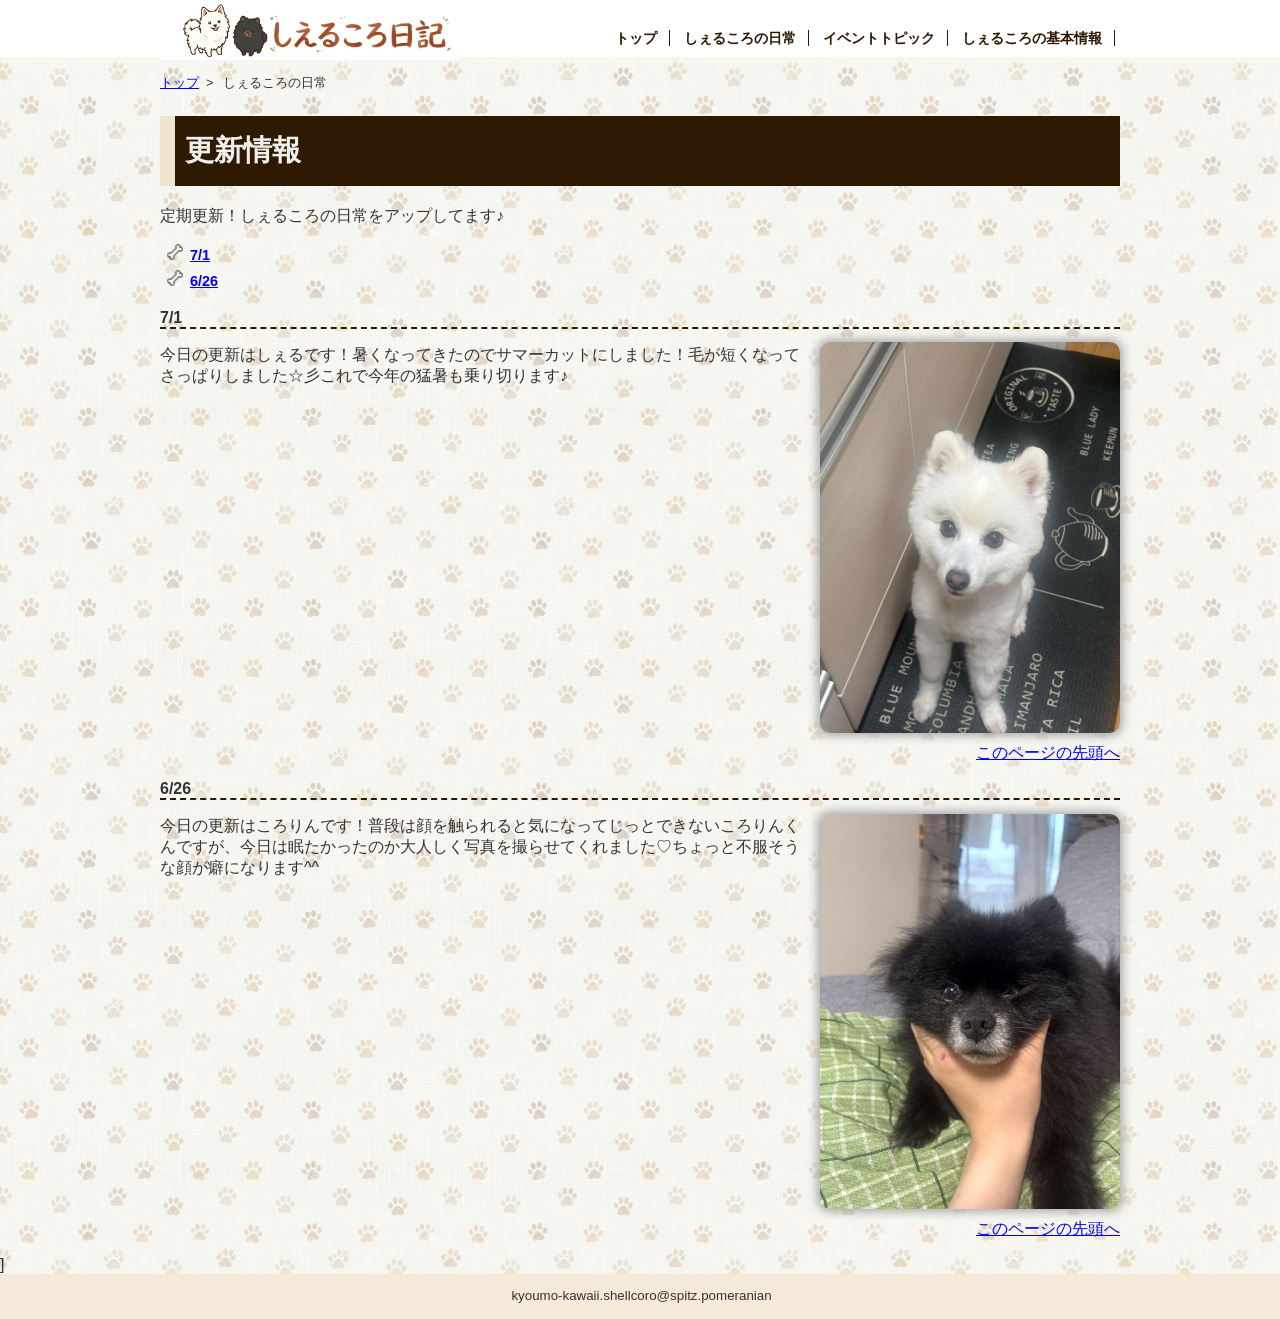
==== contents1.html @ 989ab595 "Add files via upload" ====
<!DOCTYPE html>
<html lang="ja">

<head>
    <meta charset="UTF-8">
    <title>しぇるころの日常:しぇるころ日記</title>
    <link rel="stylesheet" href="css/mystyle.css">
    <meta name="description" content="しぇるころ日記の２匹の日常をアップするページです。毎週かわいいしぇることの様子をアップしていきます。">
    <meta name="viewport" content="width=device-width">
</head>

<body>
    <header>
        <div class="header-in">
            <a href="index.html">
                <img id="pagetop" src="image/logo.png" width="300" height="60" alt="しぇるころ日記">
            </a>
            <nav>
                <ul>
                    <li><a href="index.html">トップ</a></li>
                    <li><a href="contents1.html">しぇるころの日常</a></li>
                    <li><a href="contents2.html">イベントトピック</a></li>
                    <li><a href="contents3.html">しぇるころの基本情報</a></li>
                </ul>
            </nav>
        </div>
    </header>
    <article class="page">
        <ol>
            <li><a href="index.html">トップ</a>&nbsp;&nbsp;&gt;</li>
            <li>しぇるころの日常</li>
        </ol>
        <h1 class="sub-h1">更新情報</h1>
        <p>定期更新！しぇるころの日常をアップしてます♪</p>
        <ul class="koshin-list">
            <li><a href="#koshin2">7/1</a></li>
            <li><a href="#koshin1">6/26</a></li>
        </ul>
        <section>
            <h2 id="koshin2">7/1</h2>
            <img src="image/7.1.jpg" width="300" height="391" alt="7.1 サマーカットしぇる" class="koshin-img">
            <p>今日の更新はしぇるです！暑くなってきたのでサマーカットにしました！毛が短くなってさっぱりしました☆彡これで今年の猛暑も乗り切ります♪</p>
            <p class="sentou"><a href="#pagetop">このページの先頭へ</a></p>
        </section>
        <section>
            <h2 id="koshin1">6/26</h2>
            <img src="image/6.26.jpg" width="300" height="395" alt="6.26 顔をつかまれているころりん" class="koshin-img">
            <p>今日の更新はころりんです！普段は顔を触られると気になってじっとできないころりんくんですが、今日は眠たかったのか大人しく写真を撮らせてくれました♡ちょっと不服そうな顔が癖になります^^</p>
            <p class="sentou"><a href="#pagetop">このページの先頭へ</a></p>
        </section>
    </article>]
    <footer>
        <small>kyoumo-kawaii.shellcoro@spitz.pomeranian</small>
    </footer>
</body>

</html>
---- css/mystyle.css ----
@charset "utf-8";
body{
	background-image: url("../image/bg.png");
    background-repeat: repeat; 
    background-size: 450px auto;
	color:#333333;
	font-family: "メイリオ","Hiragino Sans",sans-serif;
	margin: 0;
	padding: 0;
}

h1 {
    font-size: 180%;
    font-weight: bold;
    color: #2e1902;
    border-left: 10px solid #4a2e05;
    background-color: #f0efed;
    padding-bottom: 15px;
    padding-top: 12px;
    padding-right: 12px;
    padding-left: 15px;
    margin-bottom: 20px;
}

h2{
    font-size: medium;
    border-bottom: 2px dashed#2e1902;
}
footer {
    text-align: center;
    background-color: #f5ead9;
    padding-bottom: 15px;
    padding-top: 12px;
    padding-right: 12px;
    padding-left: 15px;
}

h3 {
    text-align: center;
    background-color: #2e1902;
    color: #f0efed;
    padding-bottom: 5px;
    padding-top: 6px;
    padding-right: 6px;
    padding-left: 5px;
}

.brown{
    color:#2e1902;
}

ul {
	list-style-type: none;
	padding-left: 0;
	font-size: 90%;
	line-height: 1.8;
}

header {
	background-color: #ffffff;
}

nav ul{
    font-weight: bold;
    text-align: right;
    padding-top: 26px;
    padding-bottom: 5px;
    padding-right: 5px;
    margin: 0;
}

nav li{
    display:inline;
    padding-left: 10px;
    padding-right: 12px;
    border-right: 1px solid #2e1902;
}

article{
    position: relative;
    clear: both;
    width: 960px;
    margin-left: auto;
    margin-right: auto;
}

header img{
    float:left;
}

.header-in{
    width: 960px;
    margin-left: auto;
    margin-right: auto;
}

.sub-h1 {
	background-color: #2e1902;
    color: #f0efed;
	padding-top: 15px;
	padding-left: 10px;
	border-left: 15px solid #efe4cd;
}

.koshin-list{
    list-style-image: url(../image/hone.png);
    font-weight: bold;
    margin-left: 30px;
}

.koshin-img{
    box-shadow: 0px 0px 10px 3px #aaaaaa;
	border-radius: 10px;
	float: right;
	margin-left: 20px;
	margin-bottom: 10px;
}

.sentou{
    clear: both;
    text-align: right;
}

ol li{
    display: inline;
    margin-right: 5px;
    font-size: 80%;
}

ol{
    padding-left: 0;
}

.page{
    padding-left: 10px;
    padding-right: 10px;
}


nav ul a{
	text-decoration: none;
    color: #2e1902;
}

nav ul a:hover{
	color: #ed86c4;
}

nav ul a:active{
	color: #7ab8e7;
}

table{
    float: left;         
    width: 60%;          
    border: 1px solid #2e1902;
    font-size: 90%;
    margin-top: 20px;
    margin-bottom: 20px;
    border-collapse: collapse;
}

th{
	background-color: #4a2e05;
	border: 1px solid #2e1902;
    color: #f0efed;
	padding: 10px;
	width: 20%;
}

td{
	background-color: #f0efed;
    border: 1px solid #2e1902;
    color: #4a2e05;
	padding: 10px;
}

.profile-container {
    display: flex;     
    gap: 20px;           
    margin-bottom: 40px; 
}

.profile-image {
    float: right;
    width: 35%;
    height: 35%;
    margin-top: 50px;
    margin-left: 20px;
    object-fit: cover; 
    clip-path: polygon(50% 15%, 65% 0%, 85% 0%, 100% 18%, 100% 40%, 80% 65%, 50% 95%, 20% 65%, 0% 40%, 0% 18%, 15% 0%, 35% 0%);
}

.clear-fix {
    clear: both;         
}

.gallery-container {
    margin-top: 20px;
    margin-bottom: 25px;
}

.gallery-img {
    float: left;        
    margin-right: 5px;  
    object-fit: cover;  
    border-radius: 10px; 
}

/*959px以下の場合*/

@media(max-width:960px){
    header img{
        float:none;
    }
    nav ul{
        text-align: left;
        padding: 0;
        margin-left: 10px;
    }
    article{
    width: auto;
}

    article img{
        max-width: 100%;
        height: auto;
    }

    .header-in{
        width: auto;
    }
}

/*600px以下の場合*/
@media (max-width: 600px){
	nav li{
		font-size: 75%;
		padding-left: 2px;
		padding-right: 2px;
	}
	footer{
		font-size: 75%;
	}
	.catch{
		top:5px;
		left:10px;
	}
	.point-img{
		float: none;
	}
}

/*プリント出力*/
@media print{
	.catch{
		color: #000000;
		text-shadow: none;
	}
	footer{
		color: #000000;
	}
}
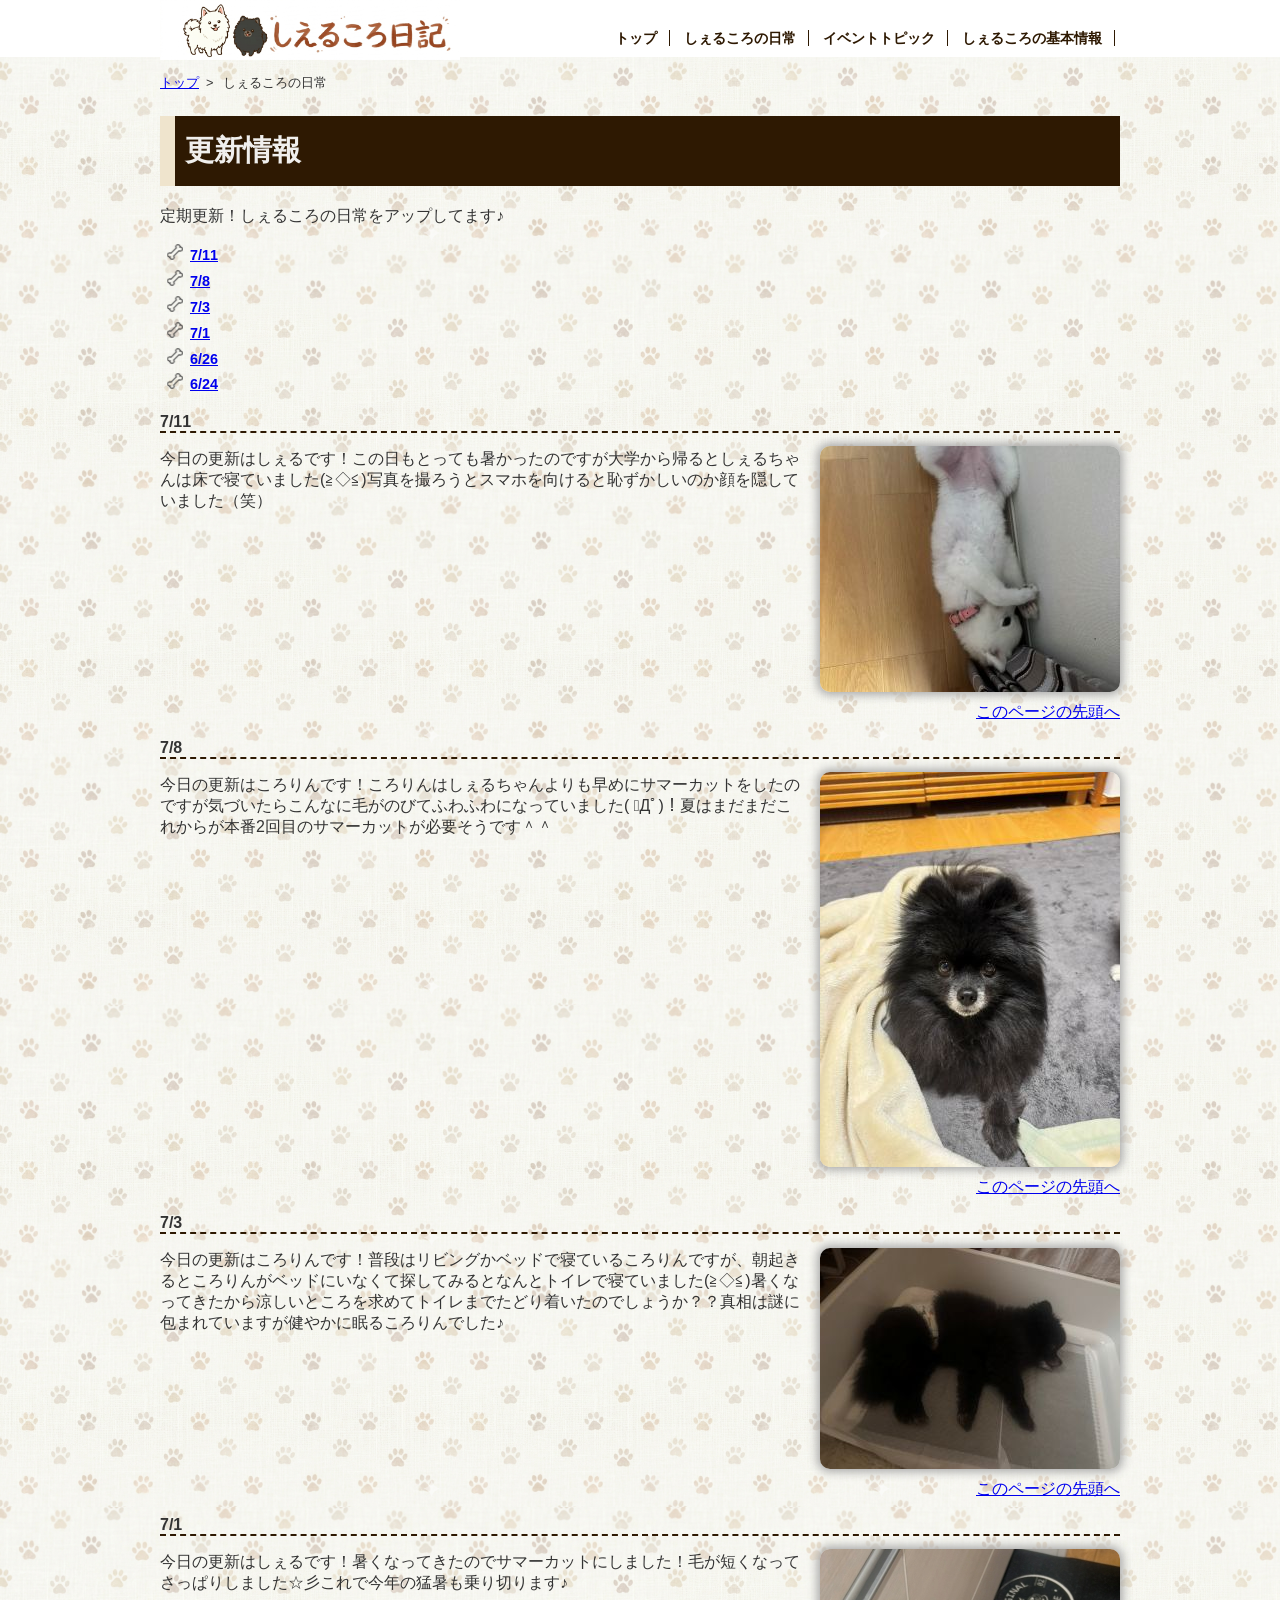
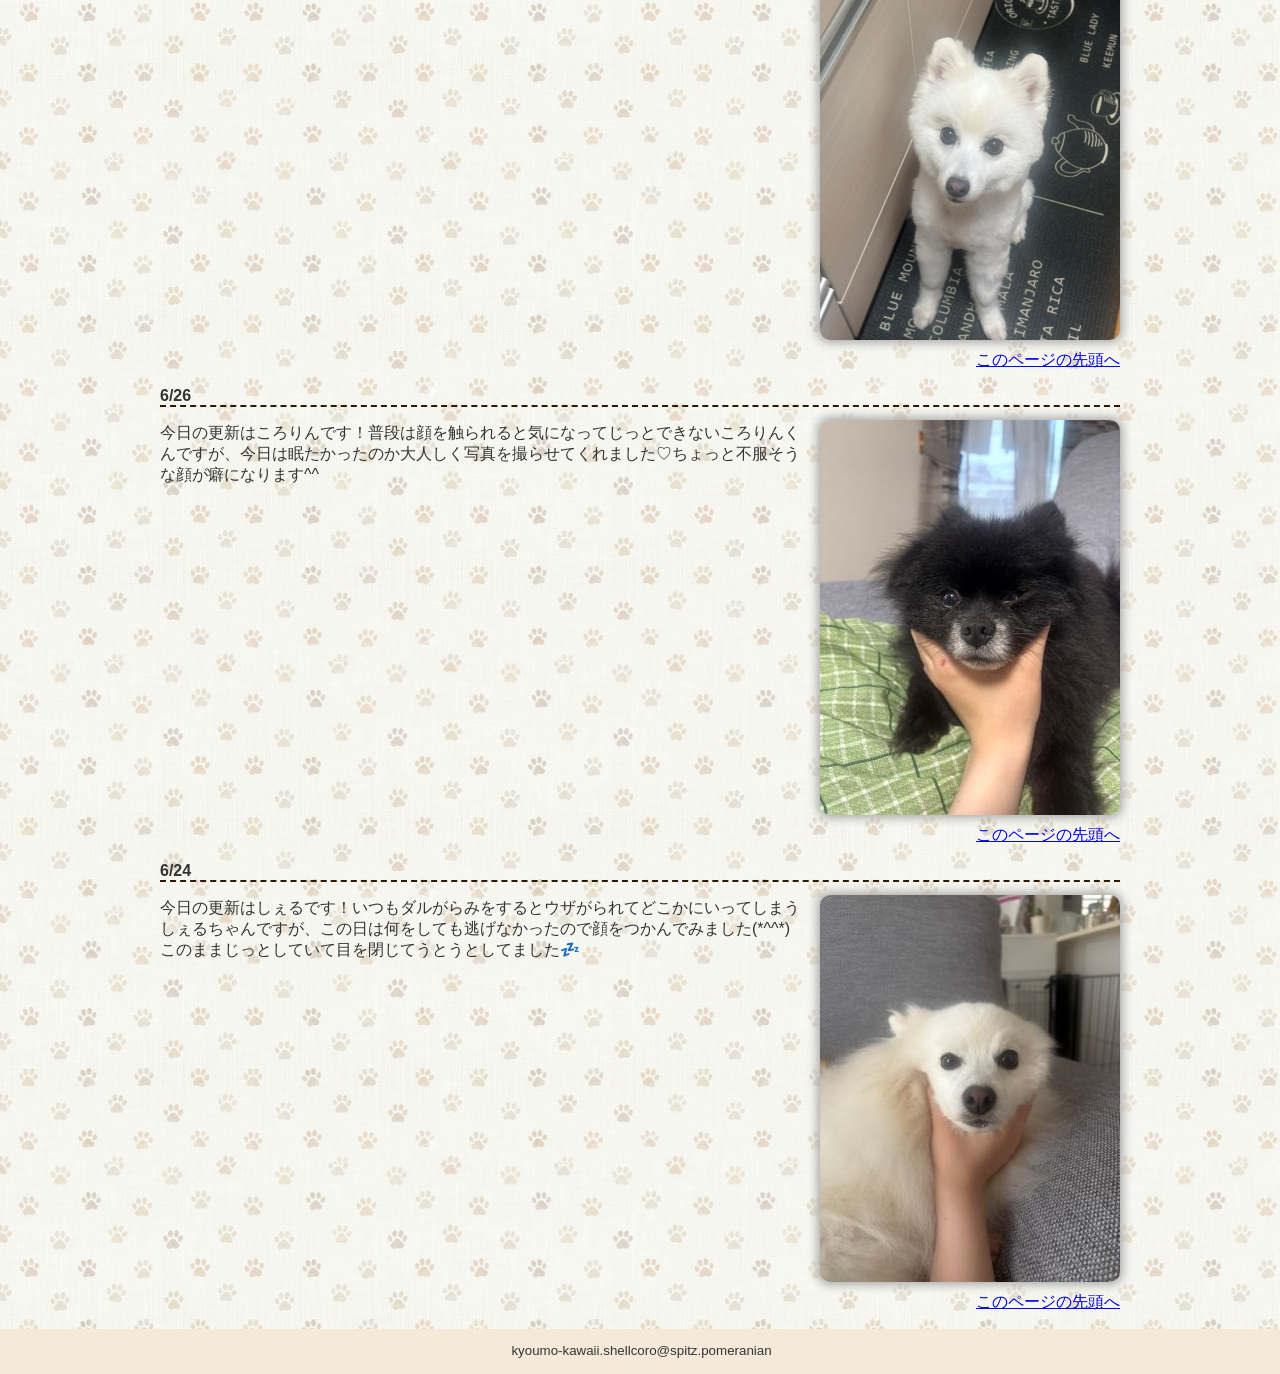
==== commit 4ba139a2: "Add files via upload" ====
--- a/contents1.html
+++ b/contents1.html
@@ -33,22 +33,59 @@
         <h1 class="sub-h1">更新情報</h1>
         <p>定期更新！しぇるころの日常をアップしてます♪</p>
         <ul class="koshin-list">
-            <li><a href="#koshin2">7/1</a></li>
-            <li><a href="#koshin1">6/26</a></li>
+            <li><a href="#koshin6">7/11</a></li>           
+            <li><a href="#koshin5">7/8</a></li>           
+            <li><a href="#koshin4">7/3</a></li>           
+            <li><a href="#koshin3">7/1</a></li>           
+            <li><a href="#koshin2">6/26</a></li>
+            <li><a href="#koshin1">6/24</a></li>
         </ul>
+
         <section>
-            <h2 id="koshin2">7/1</h2>
+            <h2 id="koshin6">7/11</h2>
+            <img src="image/7.11.jpg" width="300" height="246" alt="7.11 床で寝るしぇる" class="koshin-img">
+            <p>今日の更新はしぇるです！この日もとっても暑かったのですが大学から帰るとしぇるちゃんは床で寝ていました(≧◇≦)写真を撮ろうとスマホを向けると恥ずかしいのか顔を隠していました（笑）</p>
+            <p class="sentou"><a href="#pagetop">このページの先頭へ</a></p>
+        </section>
+
+
+        <section>
+            <h2 id="koshin5">7/8</h2>
+            <img src="image/7.8.jpg" width="300" height="395" alt="7.8 毛がのびてきたころりん" class="koshin-img">
+            <p>今日の更新はころりんです！ころりんはしぇるちゃんよりも早めにサマーカットをしたのですが気づいたらこんなに毛がのびてふわふわになっていました( ﾟДﾟ)！夏はまだまだこれからが本番2回目のサマーカットが必要そうです＾＾</p>
+            <p class="sentou"><a href="#pagetop">このページの先頭へ</a></p>
+        </section>
+
+        <section>
+            <h2 id="koshin4">7/3</h2>
+            <img src="image/7.3.jpg" width="300" height="221" alt="7.3 トイレで寝るころりん" class="koshin-img">
+            <p>今日の更新はころりんです！普段はリビングかベッドで寝ているころりんですが、朝起きるところりんがベッドにいなくて探してみるとなんとトイレで寝ていました(≧◇≦)暑くなってきたから涼しいところを求めてトイレまでたどり着いたのでしょうか？？真相は謎に包まれていますが健やかに眠るころりんでした♪</p>
+            <p class="sentou"><a href="#pagetop">このページの先頭へ</a></p>
+        </section>
+
+        <section>
+            <h2 id="koshin3">7/1</h2>
             <img src="image/7.1.jpg" width="300" height="391" alt="7.1 サマーカットしぇる" class="koshin-img">
             <p>今日の更新はしぇるです！暑くなってきたのでサマーカットにしました！毛が短くなってさっぱりしました☆彡これで今年の猛暑も乗り切ります♪</p>
             <p class="sentou"><a href="#pagetop">このページの先頭へ</a></p>
         </section>
+
+
         <section>
-            <h2 id="koshin1">6/26</h2>
+            <h2 id="koshin2">6/26</h2>
             <img src="image/6.26.jpg" width="300" height="395" alt="6.26 顔をつかまれているころりん" class="koshin-img">
             <p>今日の更新はころりんです！普段は顔を触られると気になってじっとできないころりんくんですが、今日は眠たかったのか大人しく写真を撮らせてくれました♡ちょっと不服そうな顔が癖になります^^</p>
             <p class="sentou"><a href="#pagetop">このページの先頭へ</a></p>
         </section>
-    </article>]
+
+        <section>
+            <h2 id="koshin1">6/24</h2>
+            <img src="image/6.24.jpg" width="300" height="387" alt="6.24 顔をつかまれているしぇる" class="koshin-img">
+            <p>今日の更新はしぇるです！いつもダルがらみをするとウザがられてどこかにいってしまうしぇるちゃんですが、この日は何をしても逃げなかったので顔をつかんでみました(*^^*)このままじっとしていて目を閉じてうとうとしてました💤</p>
+            <p class="sentou"><a href="#pagetop">このページの先頭へ</a></p>
+        </section>
+
+    </article>
     <footer>
         <small>kyoumo-kawaii.shellcoro@spitz.pomeranian</small>
     </footer>
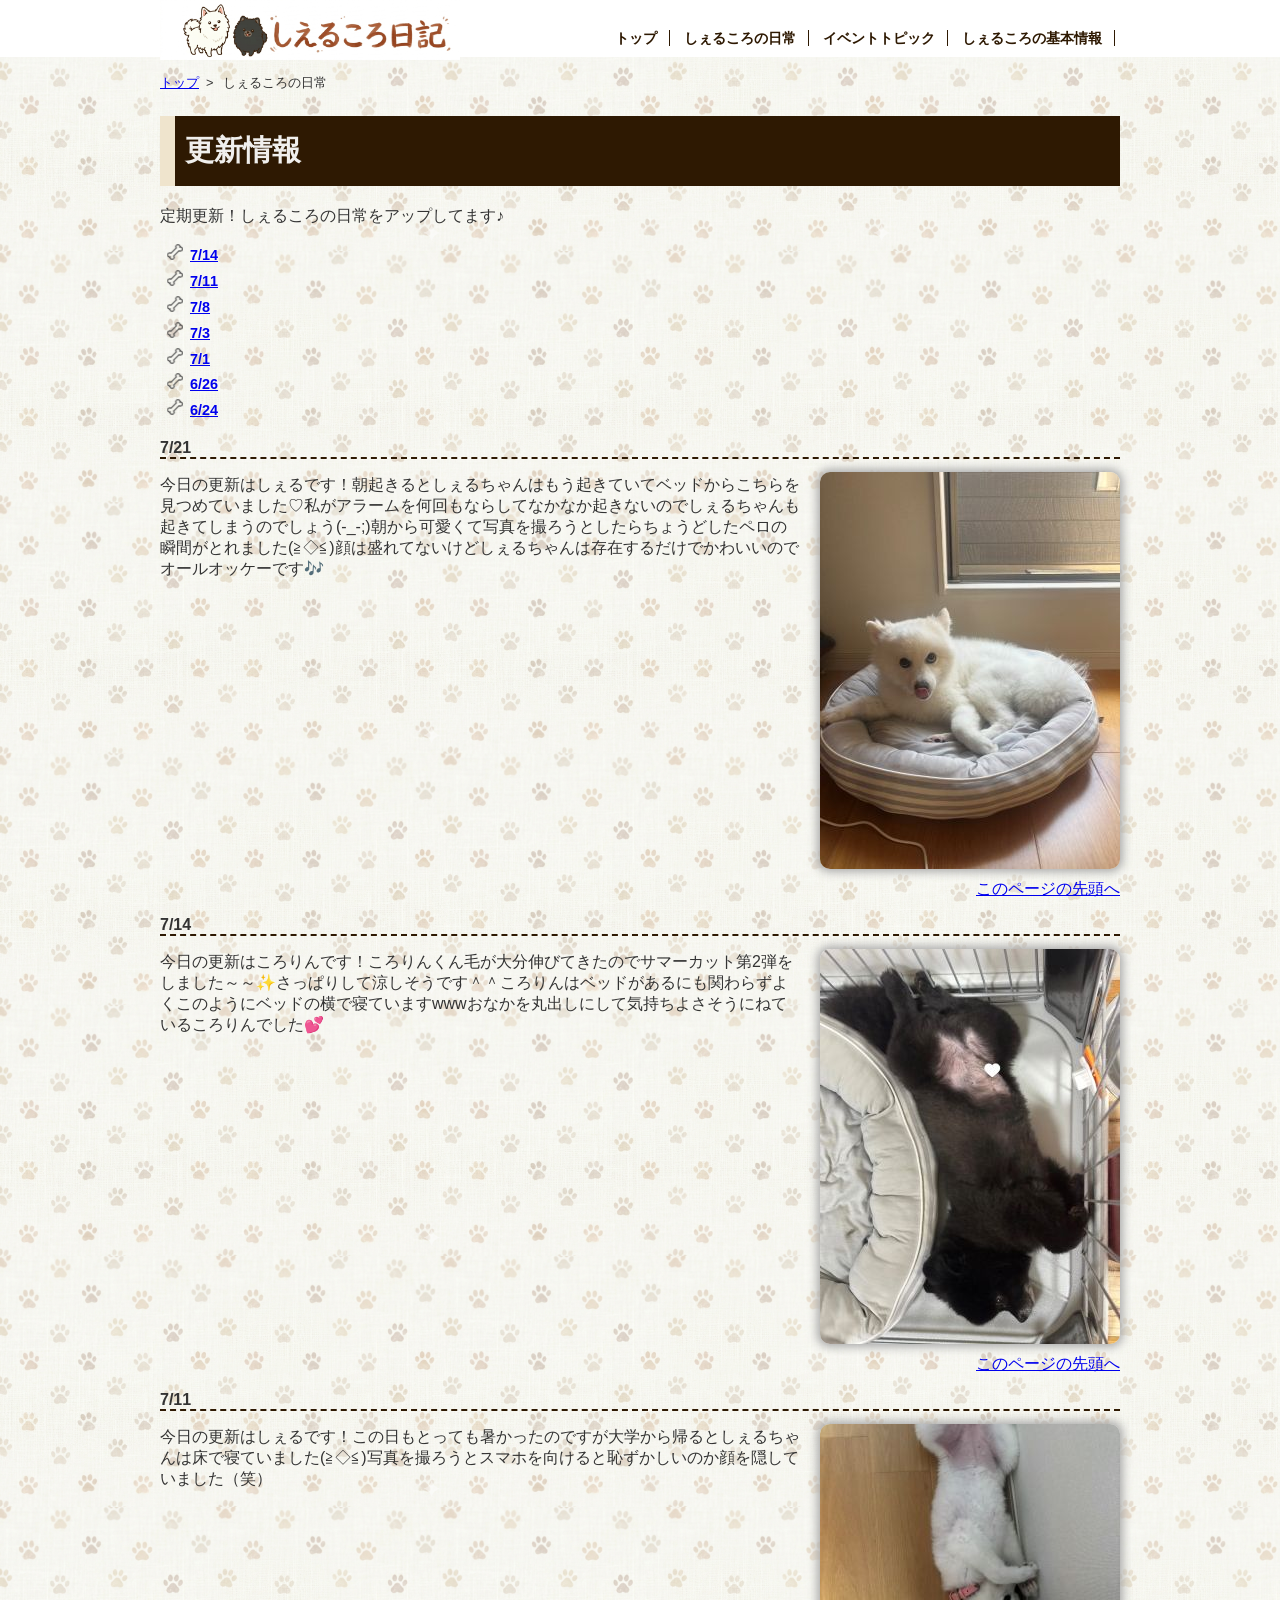
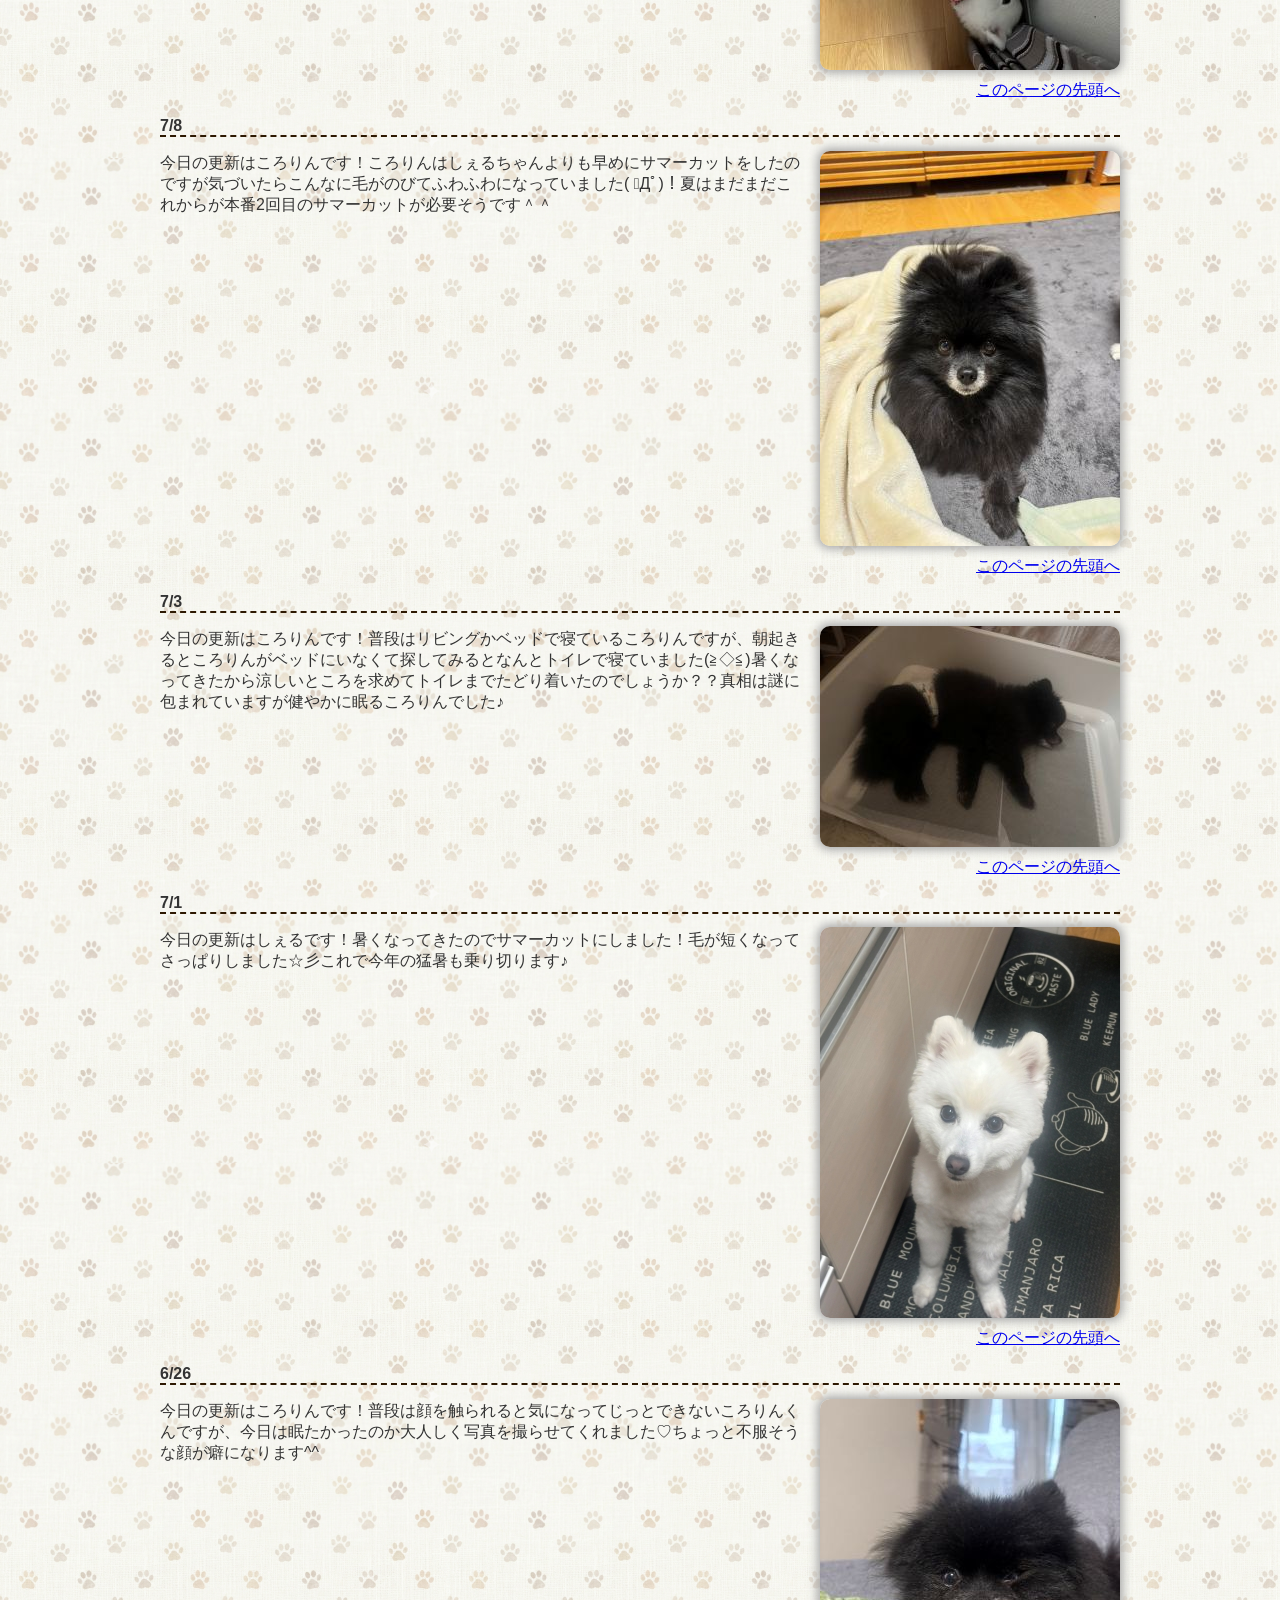
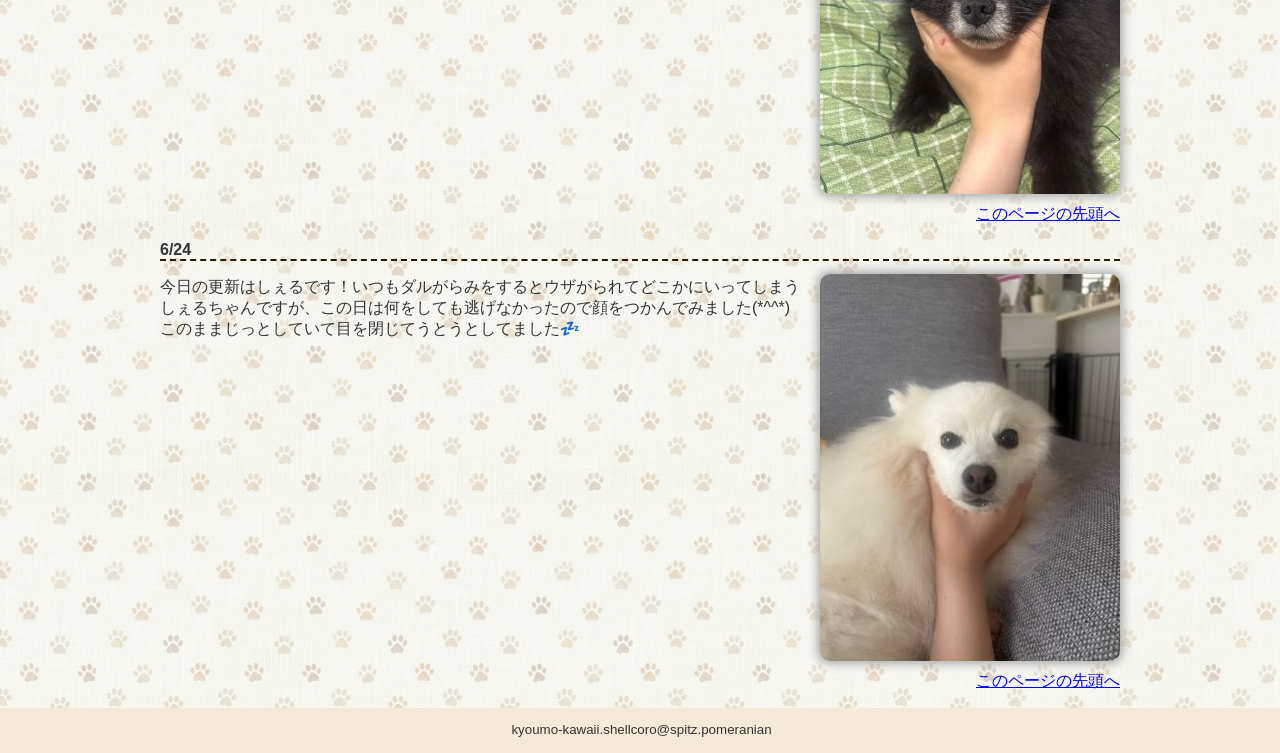
==== commit b409606a: "Add files via upload" ====
--- a/contents1.html
+++ b/contents1.html
@@ -33,6 +33,7 @@
         <h1 class="sub-h1">更新情報</h1>
         <p>定期更新！しぇるころの日常をアップしてます♪</p>
         <ul class="koshin-list">
+            <li><a href="#koshin7">7/14</a></li>           
             <li><a href="#koshin6">7/11</a></li>           
             <li><a href="#koshin5">7/8</a></li>           
             <li><a href="#koshin4">7/3</a></li>           
@@ -40,6 +41,22 @@
             <li><a href="#koshin2">6/26</a></li>
             <li><a href="#koshin1">6/24</a></li>
         </ul>
+
+        <section>
+            <h2 id="koshin8">7/21</h2>
+            <img src="image/7.21.jpg" width="300" height="397" alt="7.21 したペロしぇる" class="koshin-img">
+            <p>今日の更新はしぇるです！朝起きるとしぇるちゃんはもう起きていてベッドからこちらを見つめていました♡私がアラームを何回もならしてなかなか起きないのでしぇるちゃんも起きてしまうのでしょう(-_-;)朝から可愛くて写真を撮ろうとしたらちょうどしたペロの瞬間がとれました(≧◇≦)顔は盛れてないけどしぇるちゃんは存在するだけでかわいいのでオールオッケーです🎶</p>
+            <p class="sentou"><a href="#pagetop">このページの先頭へ</a></p>
+        </section>
+   
+
+        <section>
+            <h2 id="koshin7">7/14</h2>
+            <img src="image/7.14.jpg" width="300" height="395" alt="7.14 仰向けころりん" class="koshin-img">
+            <p>今日の更新はころりんです！ころりんくん毛が大分伸びてきたのでサマーカット第2弾をしました～～✨さっぱりして涼しそうです＾＾ころりんはベッドがあるにも関わらずよくこのようにベッドの横で寝ていますwwwおなかを丸出しにして気持ちよさそうにねているころりんでした💕</p>
+            <p class="sentou"><a href="#pagetop">このページの先頭へ</a></p>
+        </section>
+
 
         <section>
             <h2 id="koshin6">7/11</h2>
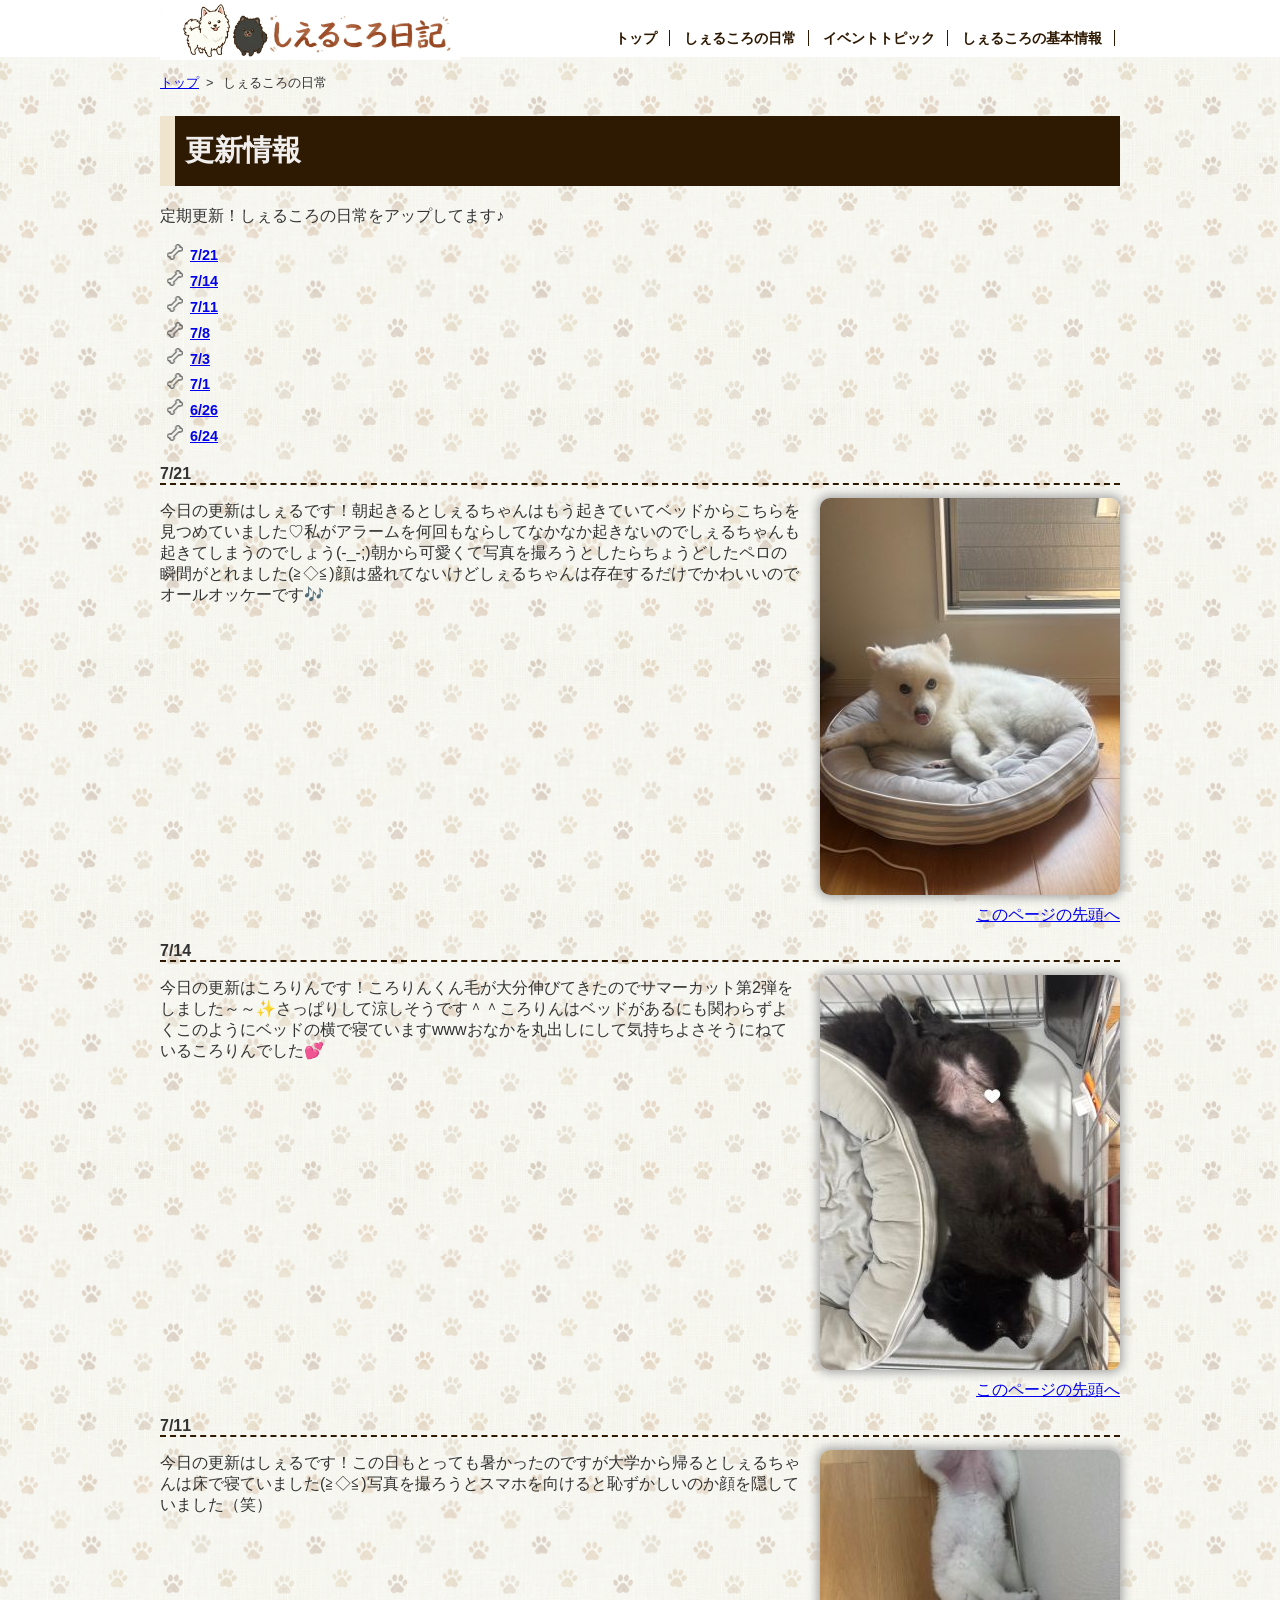
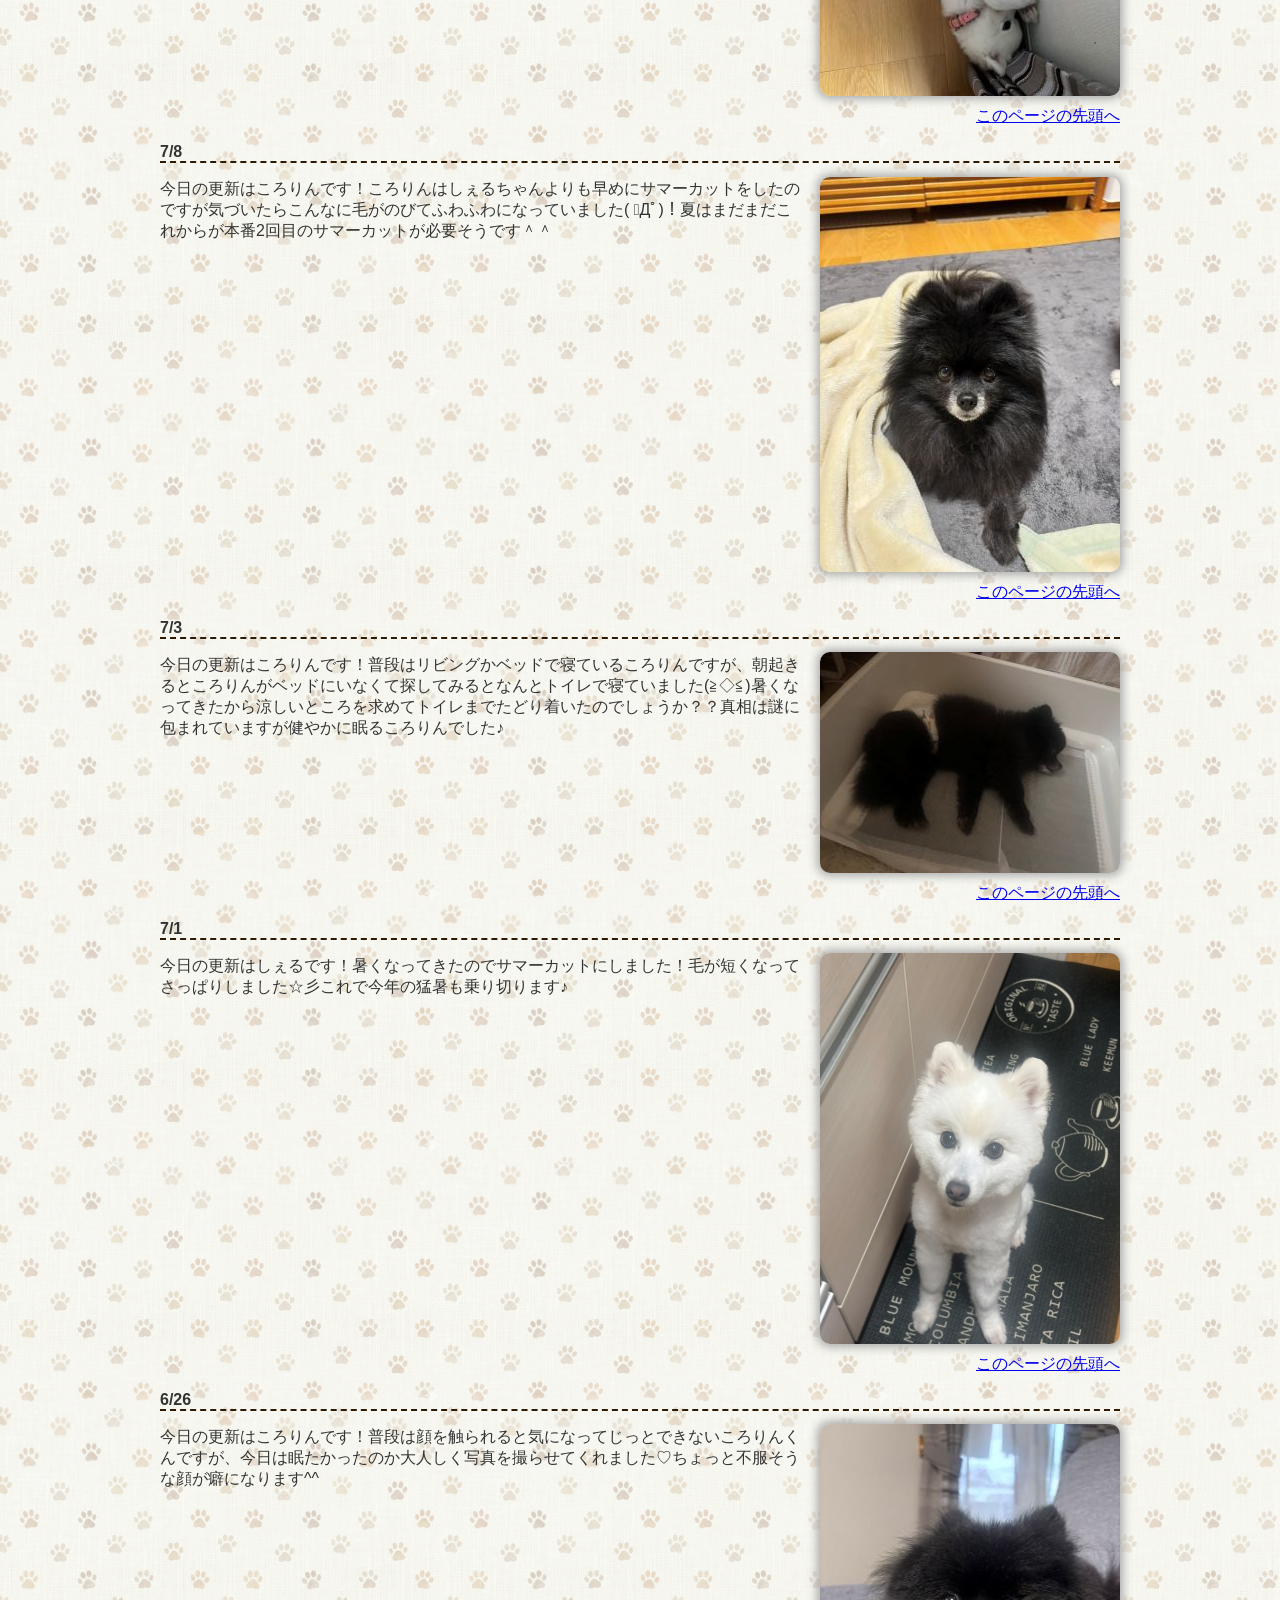
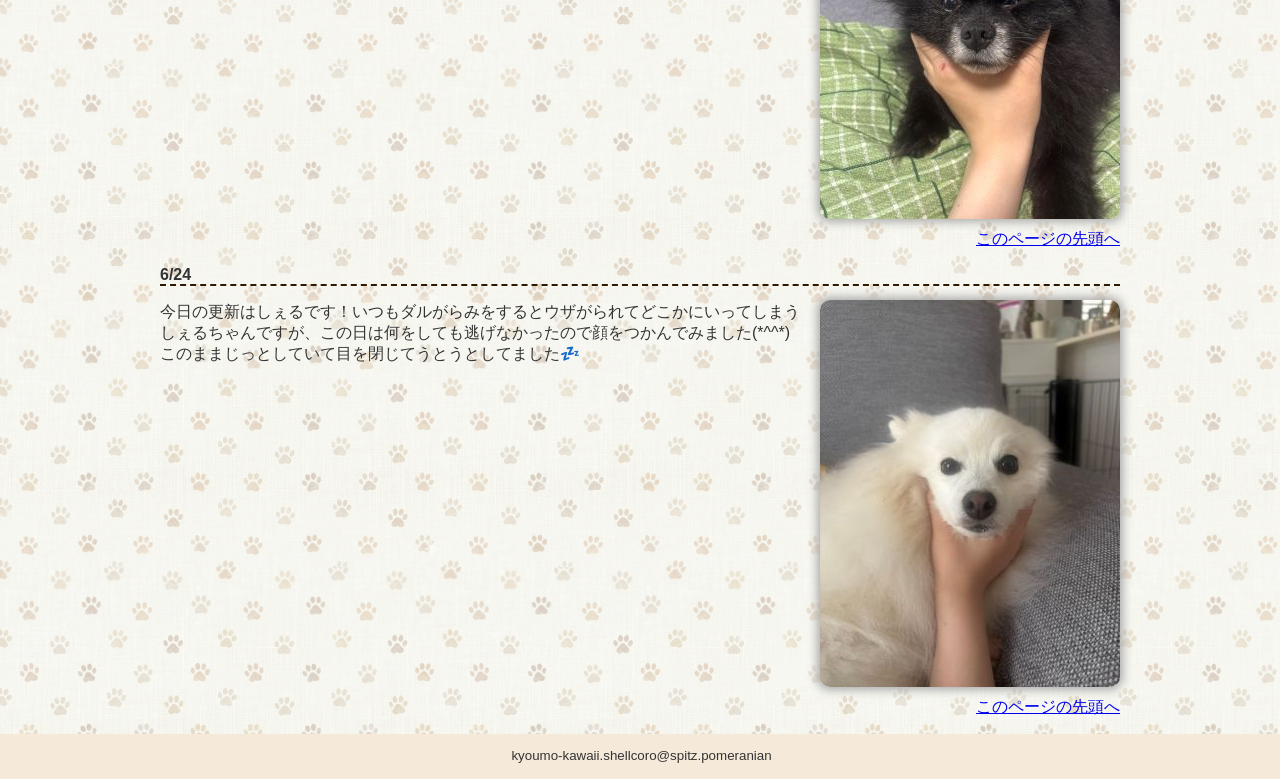
==== commit fa1c0995: "Add files via upload" ====
--- a/contents1.html
+++ b/contents1.html
@@ -33,6 +33,7 @@
         <h1 class="sub-h1">更新情報</h1>
         <p>定期更新！しぇるころの日常をアップしてます♪</p>
         <ul class="koshin-list">
+            <li><a href="#koshin8">7/21</a></li>           
             <li><a href="#koshin7">7/14</a></li>           
             <li><a href="#koshin6">7/11</a></li>           
             <li><a href="#koshin5">7/8</a></li>           
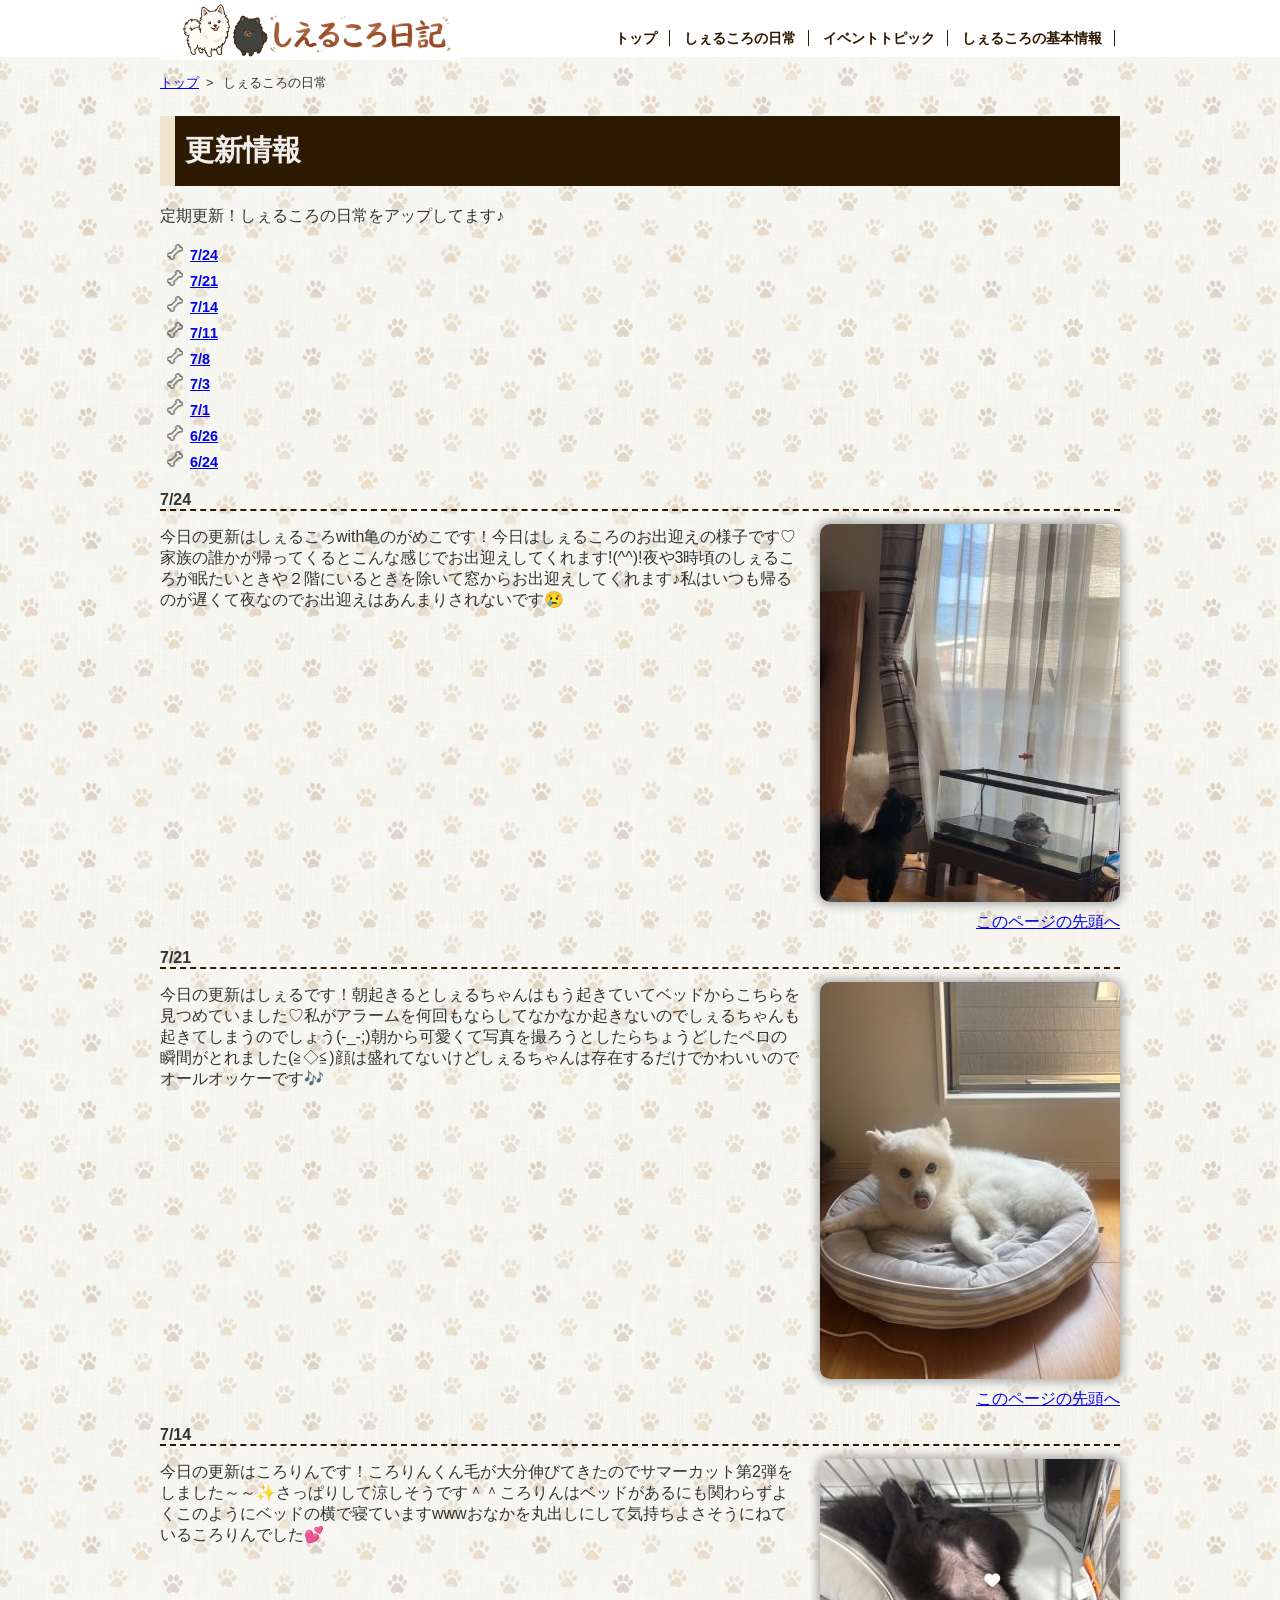
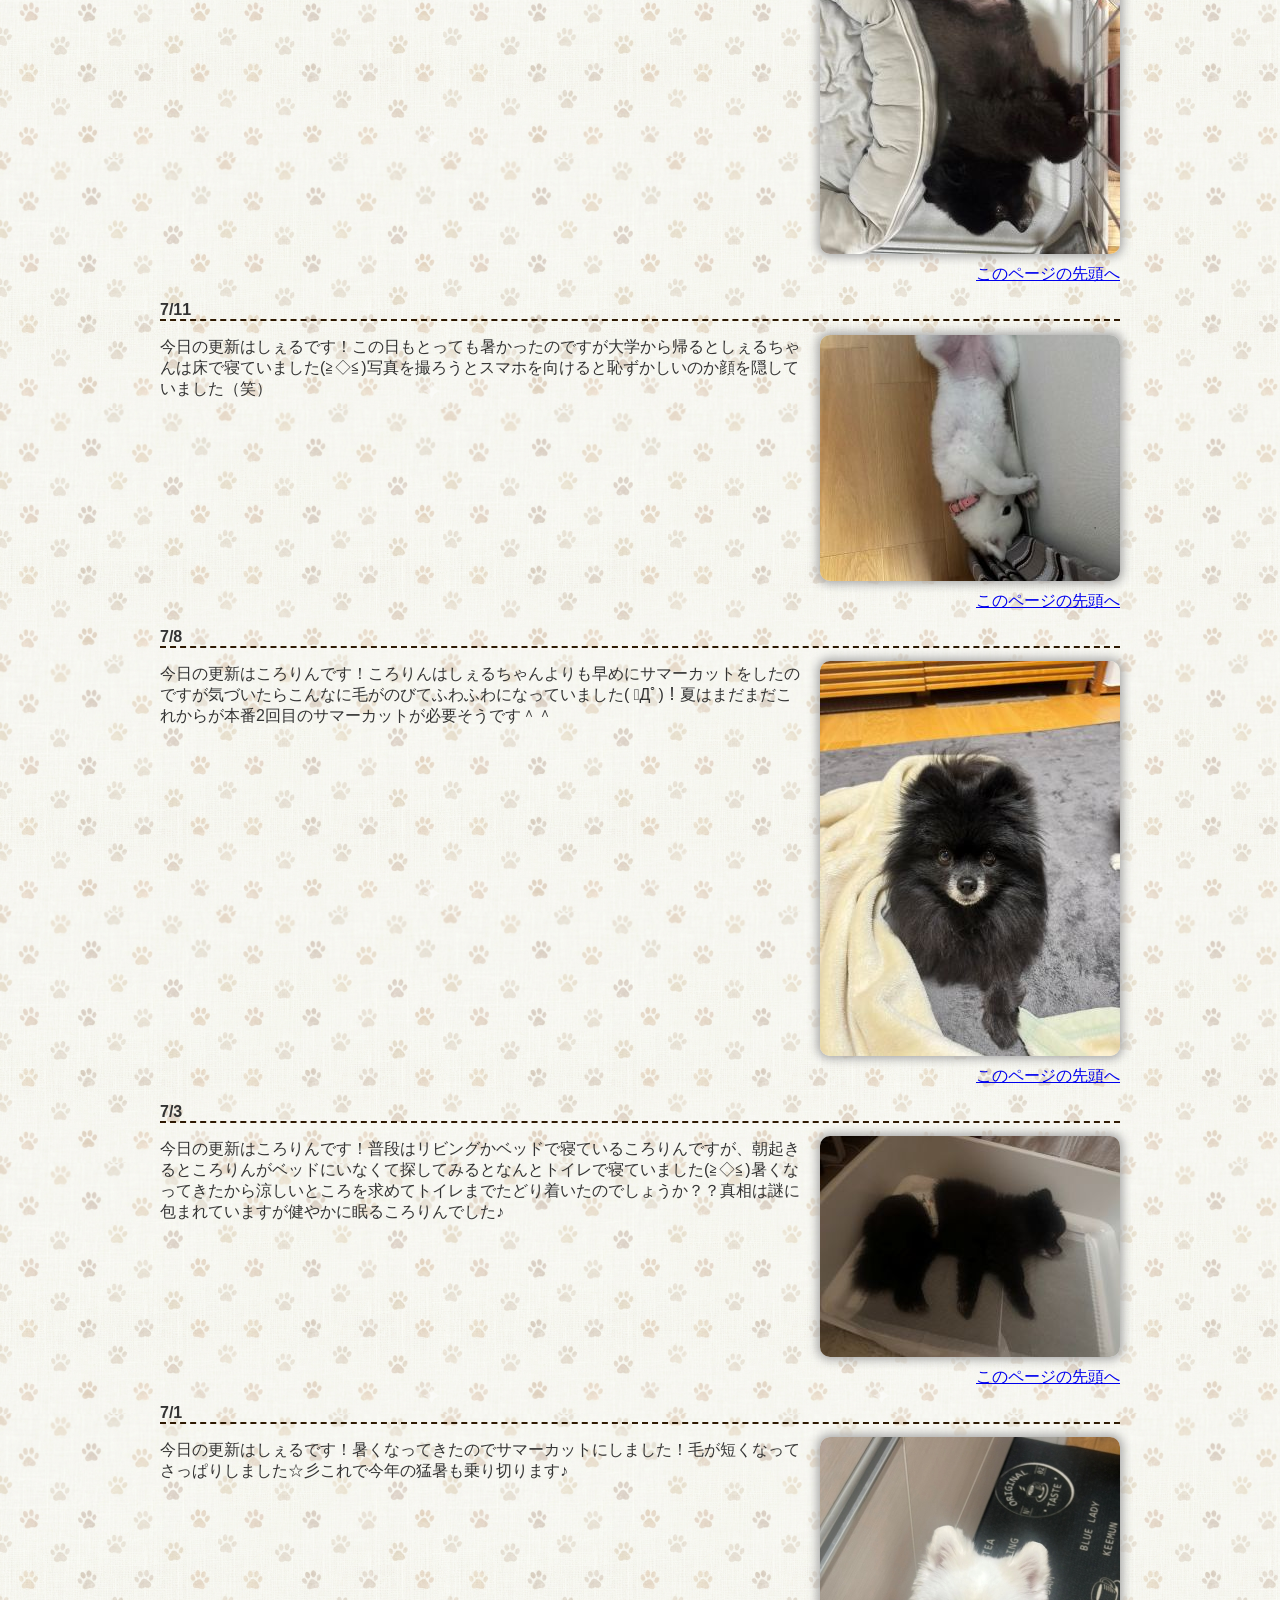
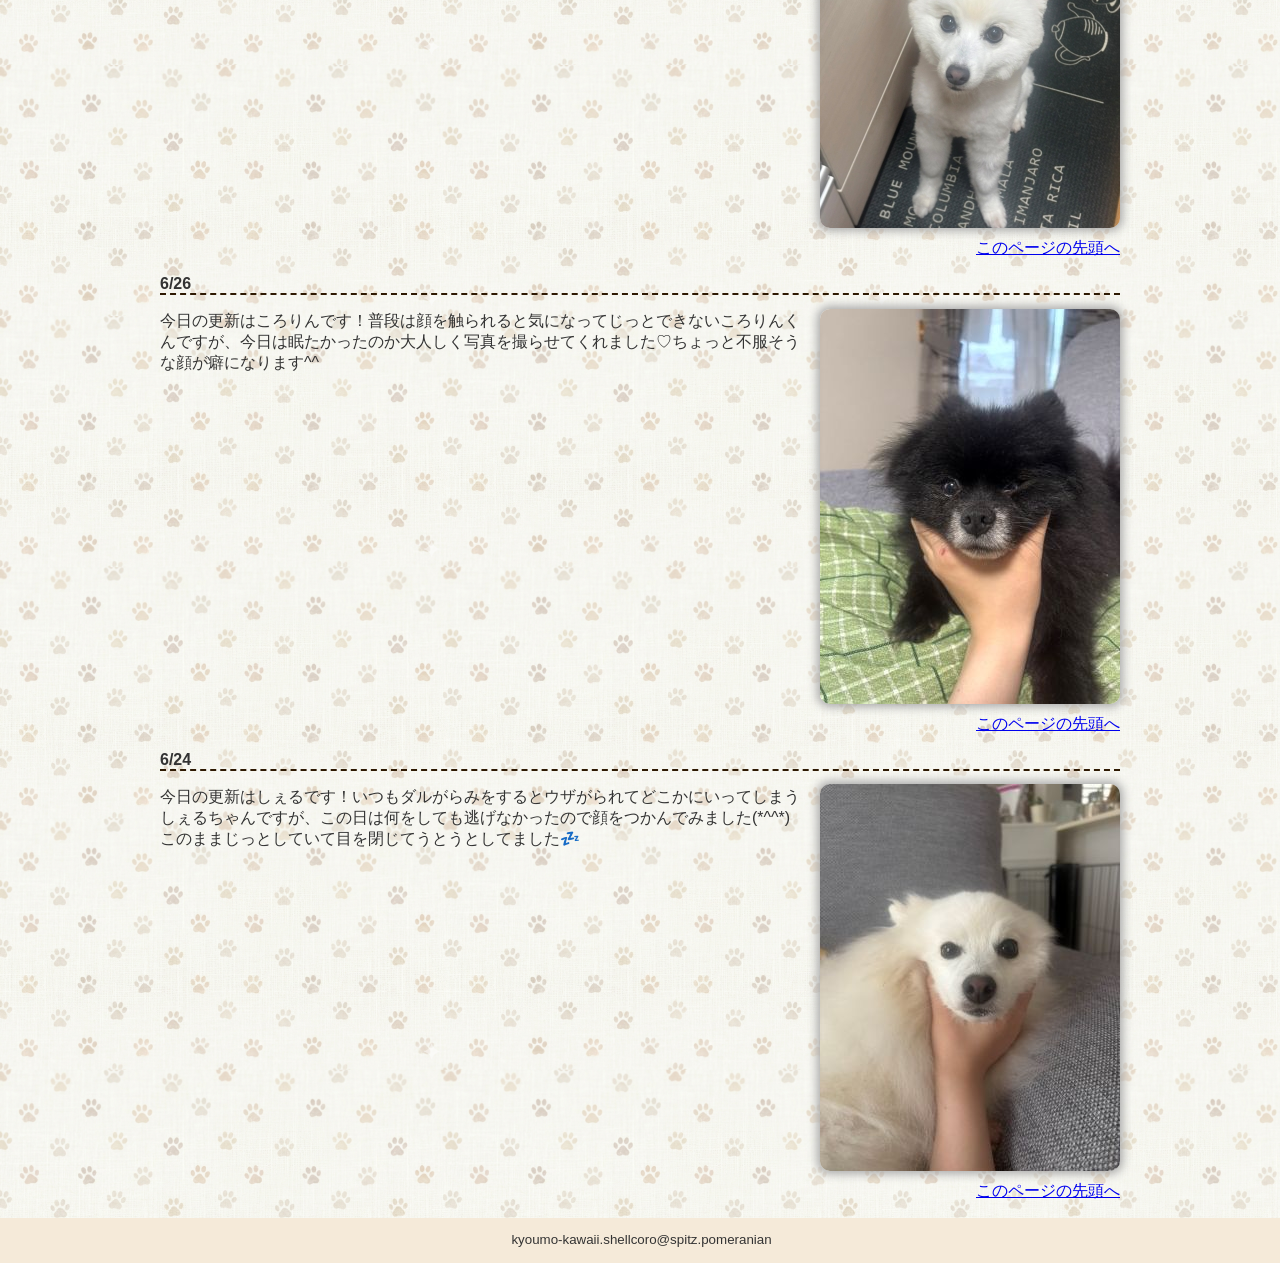
==== commit e1559ce8: "Add files via upload" ====
--- a/contents1.html
+++ b/contents1.html
@@ -33,6 +33,8 @@
         <h1 class="sub-h1">更新情報</h1>
         <p>定期更新！しぇるころの日常をアップしてます♪</p>
         <ul class="koshin-list">
+
+            <li><a href="#koshin9">7/24</a></li>           
             <li><a href="#koshin8">7/21</a></li>           
             <li><a href="#koshin7">7/14</a></li>           
             <li><a href="#koshin6">7/11</a></li>           
@@ -42,6 +44,14 @@
             <li><a href="#koshin2">6/26</a></li>
             <li><a href="#koshin1">6/24</a></li>
         </ul>
+
+        <section>
+            <h2 id="koshin9">7/24</h2>
+            <img src="image/7.24.jpg" width="300" height="378" alt="7.24 お出迎えしぇるころ" class="koshin-img">
+            <p>今日の更新はしぇるころwith亀のがめこです！今日はしぇるころのお出迎えの様子です♡家族の誰かが帰ってくるとこんな感じでお出迎えしてくれます!(^^)!夜や3時頃のしぇるころが眠たいときや２階にいるときを除いて窓からお出迎えしてくれます♪私はいつも帰るのが遅くて夜なのでお出迎えはあんまりされないです😢</p>
+            <p class="sentou"><a href="#pagetop">このページの先頭へ</a></p>
+        </section>
+
 
         <section>
             <h2 id="koshin8">7/21</h2>
